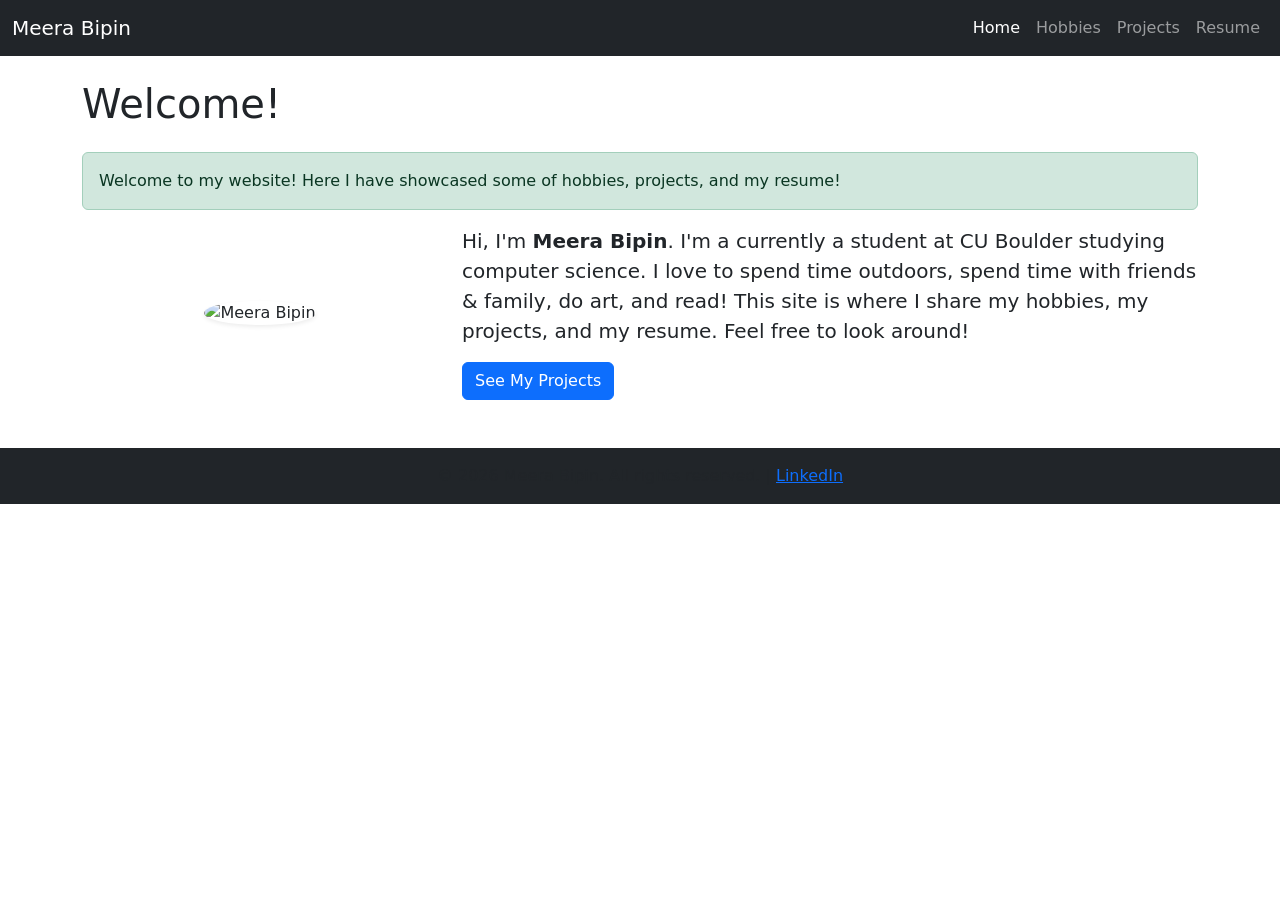
==== index.html @ 21f6ebc9 "Public Repository Live Website" ====
<!DOCTYPE html>
<html lang="en">
<head>
  <meta charset="UTF-8">
  <meta name="viewport" content="width=device-width, initial-scale=1.0">
  <title>Home - Meera Bipin</title>
  <!-- ATTRIBUTE EXAMPLE: the "rel" and "href" below are attributes on the <link> element -->
  <!-- The Bootstrap stylesheet -->
  <link rel="stylesheet" href="https://cdn.jsdelivr.net/npm/bootstrap@5.3.3/dist/css/bootstrap.min.css">
  <!-- Custom stylesheet loaded AFTER Bootstrap so it can override defaults -->
  <link rel="stylesheet" href="../resources/css/styles.css">
</head>
<body>

  <!--
    BOOTSTRAP ANNOTATION (3 classes explained)
    | Bootstrap class      | Element using it                  | What it does |
    |-----------------------|-----------------------------------|--------------|
    | container             | <div> wrapping main content   | Centers the content and adds responsive left/right padding/margins at each breakpoint |
    | card                  | the hobby cards               | This is the bootstrap card component, it has a bordered, padded content box with defined slots for an image, a body, a title and text. |
    | badge                 | resume skills                 | this is a Bootstrap Badge component - a small pill-shaped label which is used for tags/ counts. On my website it is used for the resume buttons. |
  -->

  <!-- ELEMENT EXAMPLE: <header> is a semantic HTML element used to group intro/navigation content -->
  <header>
    <!-- Bootstrap Navbar component, consistent across all four pages -->
    <nav class="navbar navbar-expand-lg navbar-dark bg-dark">
      <div class="container-fluid">
        <a class="navbar-brand" href="home.html">Meera Bipin</a>
        <button class="navbar-toggler" type="button" data-bs-toggle="collapse" data-bs-target="#navMenu"
          aria-controls="navMenu" aria-expanded="false" aria-label="Toggle navigation">
          <span class="navbar-toggler-icon"></span>
        </button>
        <!-- PARENT-CHILD RELATIONSHIP EXAMPLE: <ul class="navbar-nav"> is the parent of each <li class="nav-item"> -->
        <div class="collapse navbar-collapse" id="navMenu">
          <ul class="navbar-nav ms-auto">
            <li class="nav-item"><a class="nav-link active" aria-current="page" href="home.html">Home</a></li>
            <li class="nav-item"><a class="nav-link" href="hobbies.html">Hobbies</a></li>
            <li class="nav-item"><a class="nav-link" href="projects.html">Projects</a></li>
            <li class="nav-item"><a class="nav-link" href="resume.html">Resume</a></li>
          </ul>
        </div>
      </div>
    </nav>
  </header>

  <main>
    <!-- Bootstrap container: centers and pads the page content -->
    <div class="container mt-4">

      <section id="intro">
        <h1 class="mb-4">Welcome!</h1>

        <!-- Bootstrap Alert component: gives visitors a quick status message -->
        <div class="alert alert-success" role="alert">
          Welcome to my website! Here I have showcased some of hobbies, projects, and my resume!
        </div>

        <!-- Responsive grid: image column + text column, stacks on mobile -->
        <div class="row align-items-center g-4">
          <div class="col-md-4 text-center">
            <img src="../resources/images/headshot.jpg"
                 alt="Meera Bipin"
                 class="img-fluid rounded-circle shadow-sm">
          </div>
          <div class="col-md-8">
            <p class="fs-5">
              Hi, I'm <strong>Meera Bipin</strong>. I'm a currently a student at CU Boulder studying computer science.  
        I love to spend time outdoors, spend time with friends & family, do art, and read! This site is where I share my hobbies, my projects, and my resume.
        Feel free to look around!

            </p>
            <!-- Bootstrap Button component -->
            <a class="btn btn-primary" href="projects.html">See My Projects</a>
          </div>
        </div>
      </section>

    </div>
  </main>

  <footer class="bg-dark text-center py-3 mt-5">
    <p class="mb-0">
    &copy; 2026 Meera Bipin. All rights reserved. |
    <a href="https://www.linkedin.com/in/meera-bipin">LinkedIn</a>
</p>
  </footer>

  <!-- Bootstrap JS bundle (needed for navbar toggler and accordion behavior) -->
  <script src="https://cdn.jsdelivr.net/npm/bootstrap@5.3.3/dist/js/bootstrap.bundle.min.js"></script>
</body>
</html>
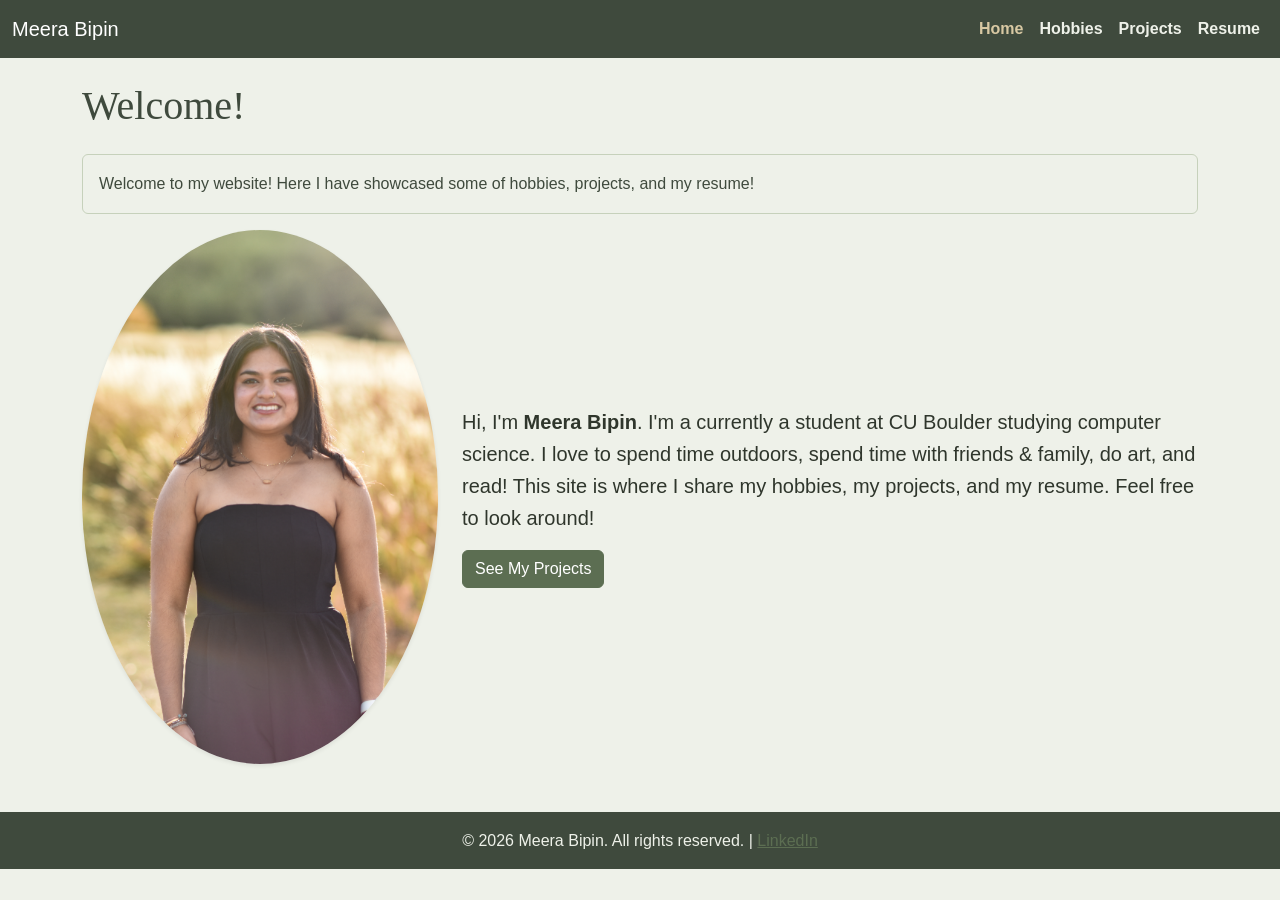
==== commit 08ce85b7: "fixed file paths for CSS and assets" ====
--- a/index.html
+++ b/index.html
@@ -9,7 +9,7 @@
   <!-- The Bootstrap stylesheet -->
   <link rel="stylesheet" href="https://cdn.jsdelivr.net/npm/bootstrap@5.3.3/dist/css/bootstrap.min.css">
   <!-- Custom stylesheet loaded AFTER Bootstrap so it can override defaults -->
-  <link rel="stylesheet" href="../resources/css/styles.css">
+  <link rel="stylesheet" href="resources/css/styles.css">
 </head>
 <body>
 
@@ -60,7 +60,7 @@
         <!-- Responsive grid: image column + text column, stacks on mobile -->
         <div class="row align-items-center g-4">
           <div class="col-md-4 text-center">
-            <img src="../resources/images/headshot.jpg"
+            <img src="resources/images/headshot.jpg"
                  alt="Meera Bipin"
                  class="img-fluid rounded-circle shadow-sm">
           </div>
--- a/resources/css/styles.css
+++ b/resources/css/styles.css
@@ -0,0 +1,148 @@
+/* =========================================================
+   Custom CSS — Sage Green Palette
+   Loaded AFTER Bootstrap so these rules can override defaults
+   ========================================================= */
+
+/* -----------------------------
+   Custom colors (CSS variables)
+   ----------------------------- */
+:root {
+  --sage-darkest: #3f4a3d;
+  --sage-dark: #5c6e52;
+  --sage: #8a9a7b;
+  --sage-light: #c6d1bb;
+  --sage-lightest: #eef1e9;
+  --accent: #d8c8a3;
+  --text-color: #2f362c;
+}
+
+/* -----------------------------
+   ELEMENT SELECTOR
+   Applies base typography and color to every <body>
+   ----------------------------- */
+body {
+  font-family: 'Segoe UI', Tahoma, Geneva, Verdana, sans-serif;
+  background-color: var(--sage-lightest);
+  color: var(--text-color);
+  line-height: 1.6;
+}
+
+/* ELEMENT SELECTOR: custom typography for headings */
+h1,
+h2,
+h3 {
+  font-family: Georgia, 'Times New Roman', serif;
+  color: var(--sage-darkest);
+}
+
+/* -----------------------------
+   BOOTSTRAP OVERRIDE #1
+   Bootstrap's default link color is blue (#0d6efd).
+   This overrides it to fit the sage green palette.
+   ----------------------------- */
+a {
+  color: var(--sage-dark);
+}
+
+a:hover {
+  color: var(--sage-darkest);
+}
+
+/* -----------------------------
+   BOOTSTRAP OVERRIDE #2
+   Bootstrap's .bg-dark utility defaults to near-black (#212529).
+   Overridden here so the navbar and footer use the sage palette
+   instead of Bootstrap's default dark gray/black.
+   ----------------------------- */
+.bg-dark {
+  background-color: var(--sage-darkest) !important;
+}
+
+/* -----------------------------
+   BOOTSTRAP OVERRIDE #3
+   Bootstrap's .btn-primary is blue by default (#0d6efd).
+   Overridden with the sage palette so buttons match the site.
+   ----------------------------- */
+.btn-primary {
+  background-color: var(--sage-dark);
+  border-color: var(--sage-dark);
+}
+
+.btn-primary:hover {
+  background-color: var(--sage-darkest);
+  border-color: var(--sage-darkest);
+}
+
+/* Navbar link color tweaks so nav-links stay legible on the sage-dark bar */
+.navbar-dark .navbar-nav .nav-link {
+  color: var(--sage-lightest);
+  font-weight: bold;
+}
+
+.navbar-dark .navbar-nav .nav-link:hover,
+.navbar-dark .navbar-nav .nav-link.active {
+  color: var(--accent);
+}
+
+/* -----------------------------
+   CLASS SELECTOR
+   Card tweaks (Bootstrap's .card component) — box model + shadow/radius
+   ----------------------------- */
+.card {
+  border: 1px solid var(--sage-light);      /* border */
+  border-radius: 10px;                      /* border-radius */
+  box-shadow: 0 2px 6px rgba(63, 74, 61, 0.15); /* shadow */
+  margin-bottom: 1rem;                      /* margin */
+  padding: 0.5rem;                          /* padding */
+}
+
+.card-title {
+  color: var(--sage-darkest);
+}
+
+/* -----------------------------
+   Accordion (Bootstrap component) recolored to match the palette
+   ----------------------------- */
+.accordion-button:not(.collapsed) {
+  background-color: var(--sage-light);
+  color: var(--sage-darkest);
+}
+
+.accordion-button:focus {
+  box-shadow: 0 0 0 0.2rem rgba(140, 154, 123, 0.4);
+}
+
+/* -----------------------------
+   Alert (Bootstrap component) recolored to match the palette
+   ----------------------------- */
+.alert-success {
+  background-color: var(--sage-lightest);
+  border-color: var(--sage-light);
+  color: var(--sage-darkest);
+}
+
+/* -----------------------------
+   CLASS SELECTOR
+   Custom badge color for the resume skills section
+   ----------------------------- */
+.badge.bg-sage {
+  background-color: var(--sage-dark) !important;
+}
+
+/* -----------------------------
+   Footer
+   ----------------------------- */
+footer {
+  color: var(--sage-lightest);
+}
+
+/* Resume-specific spacing */
+dl,
+address {
+  margin: 0.5rem 0;
+}
+
+dt {
+  font-weight: bold;
+  color: var(--sage-dark);
+}
